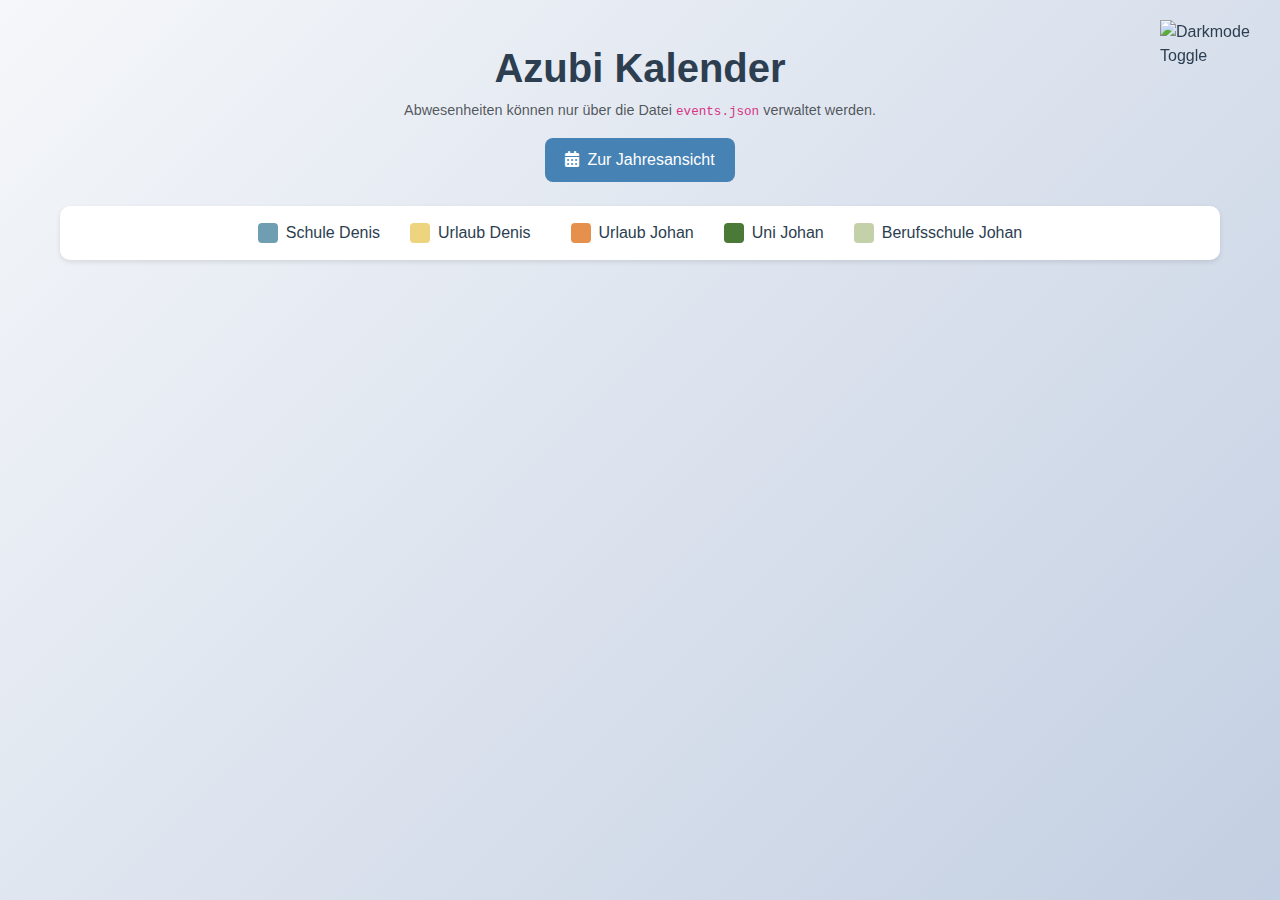
==== index.html @ 0eafe2cb "jdnfk" ====
<!DOCTYPE html>
<html lang="de">
<head>
    <meta charset="UTF-8">
    <meta name="viewport" content="width=device-width, initial-scale=1.0">  
    <link rel="icon" type="image/x-icon" href="/Kalender/favicon/default.svg">
    <title>Azubi Kalender</title>
    <!-- FullCalendar CSS -->
    <link href="https://cdn.jsdelivr.net/npm/fullcalendar@5.11.5/main.min.css" rel="stylesheet">
    <!-- Bootstrap CSS für Styling -->
    <link href="https://cdn.jsdelivr.net/npm/bootstrap@5.3.2/dist/css/bootstrap.min.css" rel="stylesheet">
    <!-- Font Awesome für Icons -->
    <link rel="stylesheet" href="https://cdnjs.cloudflare.com/ajax/libs/font-awesome/6.4.0/css/all.min.css">
    <!-- Eigene CSS -->
    <link rel="stylesheet" href="styles.css">
    <style>
        :root {
            /* Light Mode (Standard) */
            --body-bg: linear-gradient(135deg, #f5f7fa 0%, #c3cfe2 100%);
            --text-color: #2c3e50;
            --card-bg: white;
            --shadow-color: rgba(0, 0, 0, 0.1);
            --muted-text: #6c757d;
            --button-bg: #4682b4;
            --button-hover-bg: #47759b;
            --date-bg: #ffffff;
            --date-text: #000000;
        }
        /* Dark Mode */
        body.dark-mode {
            --body-bg: linear-gradient(135deg, #1e2a38 0%, #374b5e 100%);
            --text-color: #ffffff;
            --card-bg: #3b4a5e;
            --shadow-color: rgba(0, 0, 0, 0.5);
            --muted-text: #b0bec5;
            --button-bg: #4682b4;
            --button-hover-bg: #5a9bd4;
            --date-bg: #4a5e77;
            --date-text: #e0e0e0;
        }
        body {
            background: var(--body-bg);
            color: var(--text-color);
            transition: background 0.3s ease, color 0.3s ease;
            font-family: 'Segoe UI', Tahoma, Geneva, Verdana, sans-serif;
            position: relative;
        }
        .legend-container {
            background-color: var(--card-bg);
            border-radius: 10px;
            box-shadow: 0 2px 5px var(--shadow-color);
            padding: 15px;
            margin-bottom: 20px;
            text-align: center;
        }
        .legend {
            display: flex;
            justify-content: center;
            gap: 40px;
            flex-wrap: wrap;
        }
        .legend-group {
            display: inline-flex;
            gap: 30px;
            align-items: center;
        }
        .legend-item {
            display: flex;
            align-items: center;
            gap: 8px;
        }
        .legend-color {
            width: 20px;
            height: 20px;
            border-radius: 4px;
        }
        .btn-primary {
            background-color: var(--button-bg);
            border: none;
            transition: background-color 0.3s ease;
        }
        .btn-primary:hover {
            background-color: var(--button-hover-bg);
        }
        h1 {
            color: var(--text-color);
        }
        .text-muted {
            color: var(--muted-text);
        }
        body.dark-mode .text-muted {
            color: #ffffff !important;
        }
        #calendar {
            background-color: var(--card-bg);
            box-shadow: 0 2px 5px var(--shadow-color);
            border-radius: 10px;
        }
        .fc .fc-daygrid-day {
            background-color: var(--date-bg);
            color: var(--date-text);
            transition: background-color 0.3s ease, color 0.3s ease;
        }
        .fc .fc-daygrid-day-number {
            color: var(--date-text);
        }
        .fc .fc-button {
            background-color: var(--button-bg);
        }
        .fc .fc-button:hover {
            background-color: var(--button-hover-bg);
        }
        /* Logo Styling (als Darkmode-Button) */
        .site-logo {
            position: fixed;
            top: 20px;
            right: 20px;
            width: 100px;
            height: 100px;
            z-index: 1000;
            cursor: pointer; /* Zeigt, dass es klickbar ist */
        }
        .site-logo:hover {
            opacity: 0.8; /* Hover-Effekt für bessere UX */
        }
    </style>
</head>
<body>
    <!-- Logo als Darkmode-Button (initial default1.svg) -->
    <img src="/Kalender/favicon/default1.svg" alt="Darkmode Toggle" class="site-logo" id="darkmode-toggle">

    <div class="container">
        <header class="my-4 text-center">
            <h1>Azubi Kalender</h1>
            <p class="text-muted text-center">Abwesenheiten können nur über die Datei <code>events.json</code> verwaltet werden.</p>
            <div class="mb-3 text-center">
                <a href="year.html" class="btn btn-primary"><i class="fas fa-calendar-alt me-2"></i>Zur Jahresansicht</a>
            </div>
        </header>

        <!-- Legende -->
        <div class="legend-container">
            <div class="legend">
                <!-- Denis links -->
                <div class="legend-group">
                    <div class="legend-item">
                        <div class="legend-color" style="background-color: #6F9EB2;"></div>
                        <span>Schule Denis</span>
                    </div>
                    <div class="legend-item">
                        <div class="legend-color" style="background-color: #EED47E;"></div>
                        <span>Urlaub Denis</span>
                    </div>
                </div>
                <!-- Johan rechts -->
                <div class="legend-group">
                    <div class="legend-item">
                        <div class="legend-color" style="background-color: #E5904C;"></div>
                        <span>Urlaub Johan</span>
                    </div>
                    <div class="legend-item">
                        <div class="legend-color" style="background-color: #4A7938;"></div>
                        <span>Uni Johan</span>
                    </div>
                    <div class="legend-item">
                        <div class="legend-color" style="background-color: #C3D0A9;"></div>
                        <span>Berufsschule Johan</span>
                    </div>
                </div>
            </div>
        </div>

        <!-- Kalender-Container -->
        <div id="calendar" class="mb-4"></div>
    </div>

    <!-- Skripte -->
    <script src="https://cdn.jsdelivr.net/npm/fullcalendar@5.11.5/main.min.js"></script>
    <script src="https://cdn.jsdelivr.net/npm/bootstrap@5.3.2/dist/js/bootstrap.bundle.min.js"></script>
    <script src="script_month.js"></script>
    <script>
        // Darkmode-Logik
        const darkmodeToggle = document.getElementById('darkmode-toggle'); // Logo als Toggle
        const body = document.body;

        // Darkmode-Status aus localStorage laden
        if (localStorage.getItem('darkmode') === 'enabled') {
            body.classList.add('dark-mode');
            darkmodeToggle.src = '/Kalender/favicon/default.svg'; // Initial auf Darkmode-Logo
        } else {
            darkmodeToggle.src = '/Kalender/favicon/default1.svg'; // Initial auf Lightmode-Logo
        }

        darkmodeToggle.addEventListener('click', () => {
            body.classList.toggle('dark-mode');
            if (body.classList.contains('dark-mode')) {
                localStorage.setItem('darkmode', 'enabled');
                darkmodeToggle.src = '/Kalender/favicon/default.svg'; // Wechsel zu default.svg im Darkmode
            } else {
                localStorage.setItem('darkmode', 'disabled');
                darkmodeToggle.src = '/Kalender/favicon/default1.svg'; // Wechsel zu default1.svg im Lightmode
            }
        });
    </script>
</body>
</html>
---- styles.css ----
body {
    background: linear-gradient(135deg, #f5f7fa 0%, #c3cfe2 100%);
    font-family: 'Segoe UI', Tahoma, Geneva, Verdana, sans-serif;
    min-height: 100vh;
}

.container {
    max-width: 1200px;
    margin: 0 auto;
    padding: 20px;
}

h1 {
    color: #2c3e50;
    font-weight: 700;
}

.text-muted {
    font-size: 0.9em;
    color: #6c757d;
}

.btn-primary {
    background-color: #007bff;
    border: none;
    padding: 10px 20px;
    border-radius: 8px;
    transition: background-color 0.3s ease;
}

.btn-primary:hover {
    background-color: #0056b3;
}

/* FullCalendar Styling */
.fc {
    background-color: white;
    border-radius: 12px;
    box-shadow: 0 4px 15px rgba(0, 0, 0, 0.1);
    padding: 20px;
}

.fc-button {
    background-color: #007bff;
    border: none;
    transition: background-color 0.3s ease;
}

.fc-button:hover {
    background-color: #0056b3;
}

.fc-daygrid-day {
    transition: background-color 0.3s ease;
}

.free-day {
    background-color: #d4edda !important; /* Hellgrün für freie Tage */
}

.event-day {
    background-color: #f8d7da !important; /* Hellrot für belegte Tage */
}

.weekend {
    background-color: #e9ecef !important; /* Grau für Wochenenden */
}

/* Jahresansicht */
#yearView {
    background-color: white;
    border-radius: 12px;
    box-shadow: 0 4px 15px rgba(0, 0, 0, 0.1);
    padding: 20px;
}

.month-grid {
    display: grid;
    grid-template-columns: repeat(4, 1fr);
    gap: 20px;
}

.month-card {
    background-color: #f8f9fa;
    border-radius: 12px;
    box-shadow: 0 2px 10px rgba(0, 0, 0, 0.05);
    padding: 10px;
}

.calendar {
    display: grid;
    grid-template-columns: repeat(7, 1fr);
    gap: 5px;
    text-align: center;
}

.day {
    padding: 8px;
    border-radius: 4px;
    min-height: 40px;
    display: flex;
    align-items: center;
    justify-content: center;
    color: #2c3e50;
    transition: all 0.3s ease;
}

.free-day {
    background-color: #d4edda; /* Hellgrün */
}

.event-day {
    color: white; /* Weißer Text für Lesbarkeit */
}

.weekend {
    background-color: #e9ecef; /* Grau */
}

@media (max-width: 992px) {
    .month-grid {
        grid-template-columns: repeat(2, 1fr);
    }
}

@media (max-width: 576px) {
    .month-grid {
        grid-template-columns: 1fr;
    }
}
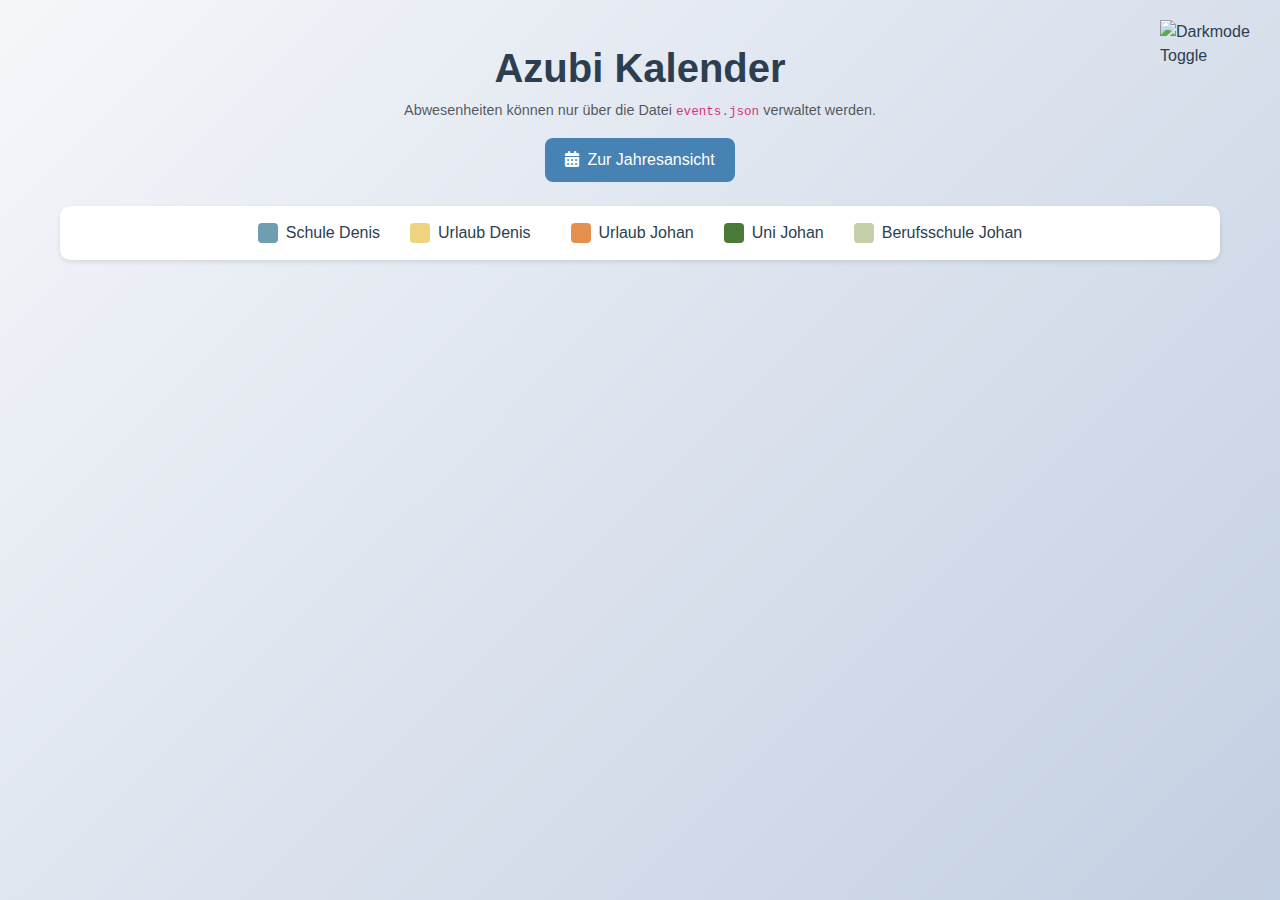
==== commit f2a3c032: "jkdbfn" ====
--- a/index.html
+++ b/index.html
@@ -112,7 +112,7 @@
         }
         /* Logo Styling (als Darkmode-Button) */
         .site-logo {
-            position: fixed;
+            position: absolute;
             top: 20px;
             right: 20px;
             width: 100px;
@@ -123,6 +123,53 @@
         .site-logo:hover {
             opacity: 0.8; /* Hover-Effekt für bessere UX */
         }
+
+        @media (max-width: 768px) {
+    .legend {
+        flex-direction: column; /* Legende untereinander */
+        gap: 20px;
+    }
+    .legend-group {
+        flex-direction: column; /* Gruppen untereinander */
+        gap: 15px;
+    }
+    .fc .fc-daygrid-day {
+        font-size: 0.9em;
+    }
+    .site-logo {
+        position: absolute;
+        width: 70px;
+        height: 70px;
+        top: 10px;
+        right: 10px;
+    }
+    h1 {
+        font-size: 1.5em;
+    }
+    .fc .fc-button {
+        padding: 6px 12px; /* Kleinere Buttons */
+        font-size: 0.9em;
+    }
+}
+
+@media (max-width: 576px) {
+    .fc .fc-daygrid-day {
+        font-size: 0.8em;
+    }
+    .fc .fc-daygrid-day-number {
+        padding: 4px;
+    }
+    .btn-primary {
+        padding: 8px 16px;
+        font-size: 0.9em;
+    }
+    .legend-container {
+        padding: 10px;
+    }
+    .container {
+        padding: 15px; /* Weniger Padding auf kleinen Geräten */
+    }
+}
     </style>
 </head>
 <body>
--- a/styles.css
+++ b/styles.css
@@ -68,7 +68,7 @@
 
 /* Jahresansicht */
 #yearView {
-    background-color: white;
+    background-color: rgb(64, 89, 121);
     border-radius: 12px;
     box-shadow: 0 4px 15px rgba(0, 0, 0, 0.1);
     padding: 20px;
@@ -86,7 +86,11 @@
     box-shadow: 0 2px 10px rgba(0, 0, 0, 0.05);
     padding: 10px;
 }
-
+.fc-col-header-cell-cushion {
+    color: #4682b4;
+    padding: 10px;
+    border-radius: 4px;
+}
 .calendar {
     display: grid;
     grid-template-columns: repeat(7, 1fr);
@@ -117,9 +121,16 @@
     background-color: #e9ecef; /* Grau */
 }
 
+/* Bestehende Medienabfragen aktualisieren */
 @media (max-width: 992px) {
     .month-grid {
         grid-template-columns: repeat(2, 1fr);
+    }
+    .container {
+        padding: 15px;
+    }
+    .fc {
+        padding: 15px; /* Weniger Padding für FullCalendar */
     }
 }
 
@@ -127,4 +138,23 @@
     .month-grid {
         grid-template-columns: 1fr;
     }
+    .day {
+        padding: 6px;
+        min-height: 35px;
+        font-size: 0.85em;
+    }
+    .fc {
+        padding: 10px;
+        box-shadow: 0 2px 10px rgba(0, 0, 0, 0.1); /* Leichterer Schatten */
+    }
+    .btn-primary {
+        padding: 8px 16px;
+        font-size: 0.9em;
+    }
+    h1 {
+        font-size: 1.4em;
+    }
+    .text-muted {
+        font-size: 0.85em;
+    }
 }